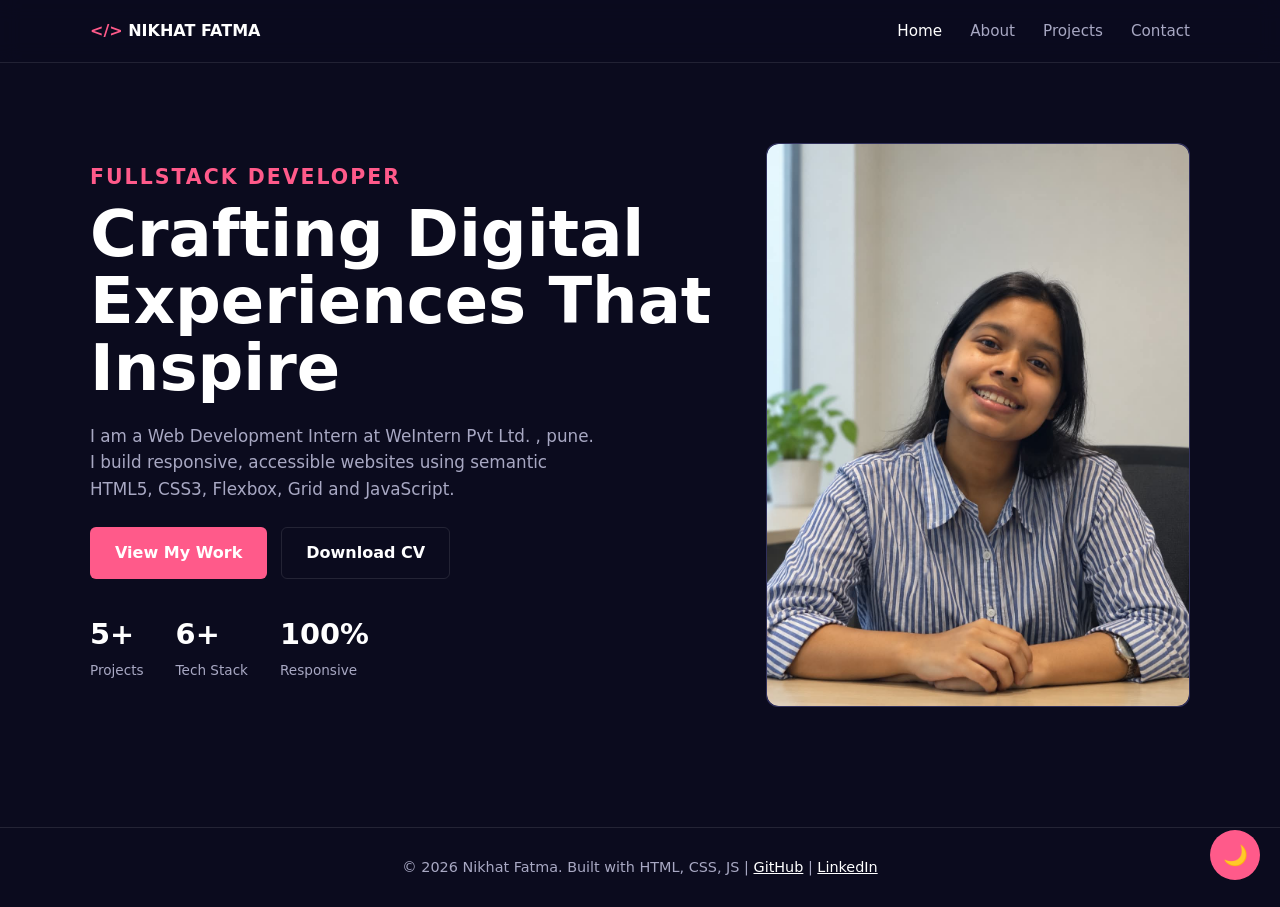
==== TASK-1/index.html @ 73bc5885 "Task1 Task2 Task3 done" ====
<!DOCTYPE html>
<html lang="en">
<head>
  <meta charset="UTF-8">
  <meta name="viewport" content="width=device-width, initial-scale=1.0">
  <title>NIKHAT FATMA | Frontend Developer Intern</title>
  <link rel="stylesheet" href="style.css">
</head>
<body>
<header>
  <div class="container nav">
    <a href="index.html" class="logo" aria-label="Home"><span>&lt;/&gt;</span> NIKHAT FATMA</a>
    <nav aria-label="Main navigation">
      <ul class="nav-links">
        <li><a href="index.html" class="active">Home</a></li>
        <li><a href="about.html">About</a></li>
        <li><a href="projects.html">Projects</a></li>
        <li><a href="contact.html">Contact</a></li>
      </ul>
    </nav>
  </div>
</header>

<main>
  <section class="container hero">
    <div>
      <h1><span>FULLSTACK DEVELOPER</span>Crafting Digital Experiences That Inspire</h1>
      <p>I am a Web Development Intern at WeIntern Pvt Ltd.  , pune.<br>
         I build responsive, accessible websites using semantic HTML5, CSS3, Flexbox, Grid and JavaScript.</p>
      <div class="hero-actions">
        <a href="projects.html" class="btn btn-primary">View My Work</a>
        <a href="assets/images/Resume.jpeg" class="btn btn-outline" download>Download CV</a>
      </div>
      <div class="stats">
        <div class="stat"><b>5+</b><span>Projects</span></div>
        <div class="stat"><b>6+</b><span>Tech Stack</span></div>
        <div class="stat"><b>100%</b><span>Responsive</span></div>
      </div>
    </div>
    <div class="card-img">
      <img src="assets/images/profile2.jpeg" alt="Portrait of Nikhat Fatma - Frontend Developer Intern">
    </div>
  </section>
</main>

<footer>
  <div class="container">© 2026 Nikhat Fatma. Built with HTML, CSS, JS | <a href="https://github.com/Nikhat310">GitHub</a> | <a href="https://linkedin.com/in/nikhat-fatma-994935401">LinkedIn</a></div>
</footer>
<script src="script.js"></script>
</body>
</html>
---- TASK-1/style.css ----
:root {
  --bg: #0b0b1e;
  --bg2: #12123a;
  --card: #1a1a4a;
  --pink: #ff5a8a;
  --pink2: #ff3d77;
  --text: #fff;
  --muted: #a8a8c3;
  --border: rgba(255, 255, 255, 0.1);
}
* {
  margin: 0;
  padding: 0;
  box-sizing: border-box;
}
body {
  font-family: Inter, system-ui, sans-serif;
  background: var(--bg);
  color: var(--text);
  line-height: 1.6;
}
a {
  color: inherit;
  text-decoration: none;
}
img {
  max-width: 100%;
  display: block;
  border-radius: 12px;
}
.container {
  width: 90%;
  max-width: 1100px;
  margin: 0 auto;
}
.btn {
  display: inline-block;
  padding: 12px 24px;
  border-radius: 6px;
  font-weight: 600;
  cursor: pointer;
  transition: 0.2s;
  border: 1px solid transparent;
}
.btn-primary {
  background: var(--pink);
  color: #fff;
}
.btn-primary:hover {
  background: var(--pink2);
  transform: translateY(-2px);
}
.btn-outline {
  border-color: var(--border);
}
.btn-outline:hover {
  background: rgba(255, 255, 255, 0.08);
}
header {
  position: sticky;
  top: 0;
  z-index: 99;
  background: rgba(11, 11, 30, 0.9);
  backdrop-filter: blur(10px);
  border-bottom: 1px solid var(--border);
}
.nav {
  display: flex;
  justify-content: space-between;
  align-items: center;
  padding: 18px 0;
}
.logo {
  font-weight: 800;
}
.logo span {
  color: var(--pink);
}
.nav-links {
  display: flex;
  gap: 28px;
  list-style: none;
}
.nav-links a {
  color: var(--muted);
  font-size: 0.95rem;
}
.nav-links a.active,
.nav-links a:hover {
  color: var(--text);
}
.hero {
  padding: 80px 0;
  display: grid;
  gap: 40px;
}
.hero h1 {
  font-size: clamp(2.4rem, 6vw, 4rem);
  line-height: 1.05;
  font-weight: 800;
}
.hero h1 span {
  display: block;
  font-size: 0.32em;
  letter-spacing: 2px;
  color: var(--pink);
  margin-bottom: 12px;
  font-weight: 600;
}
.hero p {
  color: var(--muted);
  max-width: 520px;
  margin: 20px 0 24px;
  font-size: 1.05rem;
}
.hero-actions {
  display: flex;
  gap: 14px;
  flex-wrap: wrap;
}
.stats {
  display: flex;
  gap: 32px;
  margin-top: 32px;
  flex-wrap: wrap;
}
.stat b {
  font-size: 1.8rem;
  display: block;
}
.stat span {
  color: var(--muted);
  font-size: 0.85rem;
}
.section {
  padding: 70px 0;
}
.section-title {
  font-size: 2rem;
}
.section-sub {
  color: var(--muted);
  margin: 8px 0 32px;
}
.card {
  background: var(--card);
  border: 1px solid var(--border);
  padding: 24px;
  border-radius: 12px;
  transition: 0.2s;
}
.card:hover {
  transform: translateY(-3px);
  border-color: rgba(255, 90, 138, 0.3);
}
.card-img {
  padding: 0;
  overflow: hidden;
  border-radius: 12px;
  background: var(--card);
  border: 1px solid var(--border);
}
.grid-3 {
  display: grid;
  gap: 24px;
  grid-template-columns: repeat(auto-fit, minmax(280px, 1fr));
}
.about-grid {
  display: grid;
  gap: 28px;
  grid-template-columns: repeat(auto-fit, minmax(300px, 1fr));
}
.contact-grid {
  display: grid;
  gap: 28px;
  grid-template-columns: repeat(auto-fit, minmax(300px, 1fr));
}
.skills {
  display: flex;
  flex-wrap: wrap;
  gap: 10px;
}
.skill {
  padding: 7px 14px;
  background: rgba(255, 255, 255, 0.06);
  border: 1px solid var(--border);
  border-radius: 20px;
  font-size: 0.85rem;
}
label {
  font-size: 0.9rem;
  color: var(--muted);
}
input,
textarea {
  background: var(--bg2);
  border: 1px solid var(--border);
  padding: 13px;
  border-radius: 8px;
  color: #fff;
  width: 100%;
  font-family: inherit;
  margin-top: 4px;
  margin-bottom: 6px;
}
input:focus,
textarea:focus {
  outline: 2px solid var(--pink);
  border-color: transparent;
}
footer {
  border-top: 1px solid var(--border);
  padding: 28px 0;
  margin-top: 40px;
  color: var(--muted);
  text-align: center;
  font-size: 0.9rem;
}
footer a {
  text-decoration: underline;
  color: var(--text);
}
@media (min-width: 768px) {
  .hero {
    grid-template-columns: 1.2fr 0.8fr;
    align-items: center;
  }
}
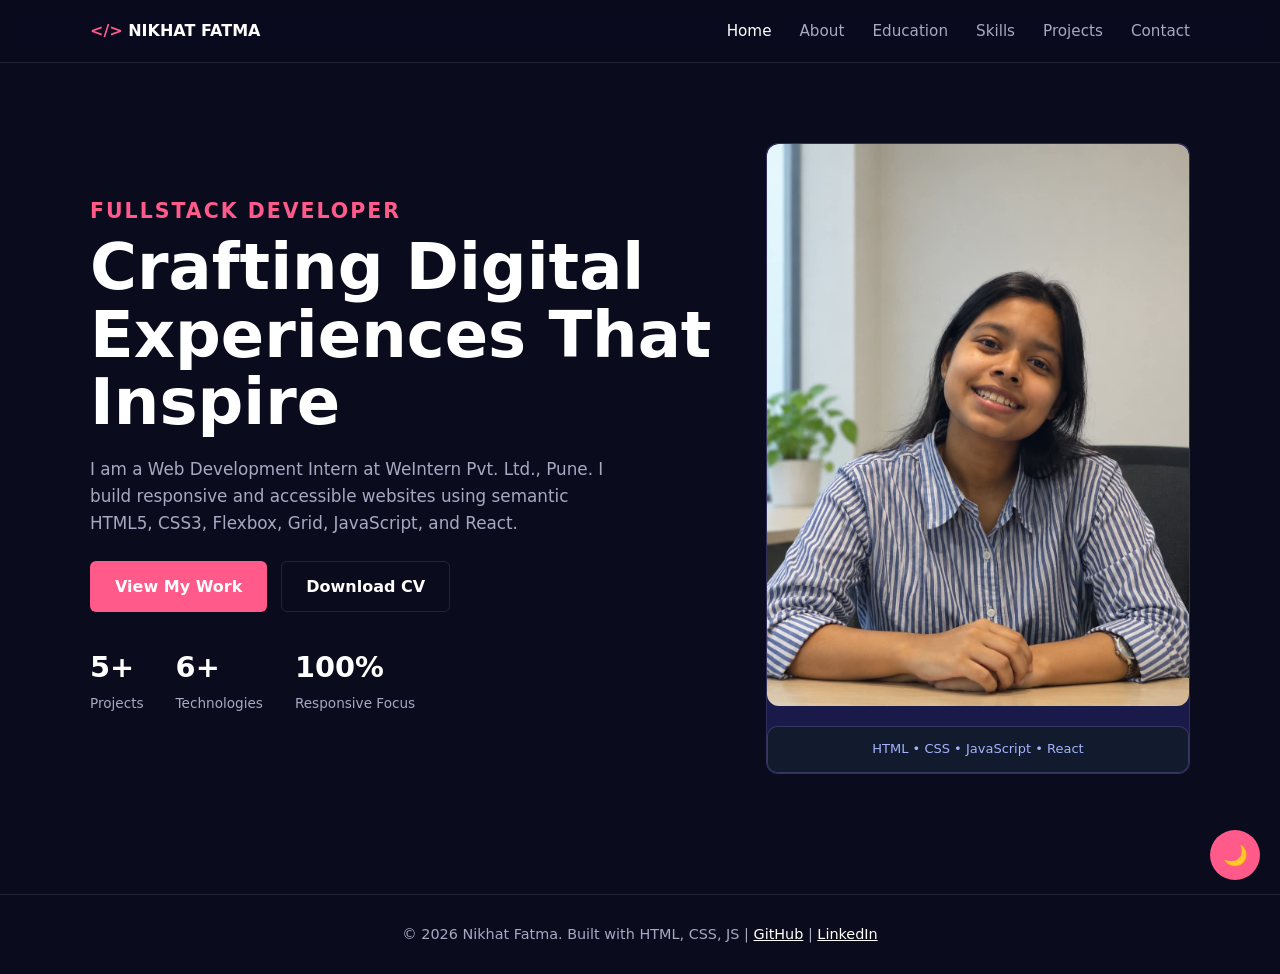
==== commit 5f738937: "updated files" ====
--- a/TASK-1/index.html
+++ b/TASK-1/index.html
@@ -1,51 +1,101 @@
-<!DOCTYPE html>
+<!doctype html>
 <html lang="en">
-<head>
-  <meta charset="UTF-8">
-  <meta name="viewport" content="width=device-width, initial-scale=1.0">
-  <title>NIKHAT FATMA | Frontend Developer Intern</title>
-  <link rel="stylesheet" href="style.css">
-</head>
-<body>
-<header>
-  <div class="container nav">
-    <a href="index.html" class="logo" aria-label="Home"><span>&lt;/&gt;</span> NIKHAT FATMA</a>
-    <nav aria-label="Main navigation">
-      <ul class="nav-links">
-        <li><a href="index.html" class="active">Home</a></li>
-        <li><a href="about.html">About</a></li>
-        <li><a href="projects.html">Projects</a></li>
-        <li><a href="contact.html">Contact</a></li>
-      </ul>
-    </nav>
-  </div>
-</header>
+  <head>
+    <meta charset="UTF-8" />
+    <meta name="viewport" content="width=device-width, initial-scale=1.0" />
+    <title>NIKHAT FATMA | Frontend Developer Intern</title>
+    <link rel="stylesheet" href="style.css" />
+  </head>
+  <body>
+    <header>
+      <div class="container nav">
+        <a href="index.html" class="logo" aria-label="Home"
+          ><span>&lt;/&gt;</span> NIKHAT FATMA</a
+        >
+        <nav>
+          <ul class="nav-links">
+            <li><a href="index.html" class="active">Home</a></li>
+            <li><a href="about.html">About</a></li>
+            <li><a href="education.html">Education</a></li>
+            <li><a href="skills.html">Skills</a></li>
+            <li><a href="projects.html">Projects</a></li>
+            <li><a href="contact.html">Contact</a></li>
+          </ul>
+        </nav>
+      </div>
+    </header>
 
-<main>
-  <section class="container hero">
-    <div>
-      <h1><span>FULLSTACK DEVELOPER</span>Crafting Digital Experiences That Inspire</h1>
-      <p>I am a Web Development Intern at WeIntern Pvt Ltd.  , pune.<br>
-         I build responsive, accessible websites using semantic HTML5, CSS3, Flexbox, Grid and JavaScript.</p>
-      <div class="hero-actions">
-        <a href="projects.html" class="btn btn-primary">View My Work</a>
-        <a href="assets/images/Resume.jpeg" class="btn btn-outline" download>Download CV</a>
+    <main>
+      <section class="container hero">
+        <!-- Hero Content -->
+        <div class="hero-content">
+          <h1>
+            <span>FULLSTACK DEVELOPER</span>
+            Crafting Digital Experiences That Inspire
+          </h1>
+
+          <p>
+            I am a Web Development Intern at WeIntern Pvt. Ltd., Pune. I build
+            responsive and accessible websites using semantic HTML5, CSS3,
+            Flexbox, Grid, JavaScript, and React.
+          </p>
+
+          <!-- Action Buttons -->
+          <div class="hero-actions">
+            <a href="projects.html" class="btn btn-primary"> View My Work </a>
+
+            <a
+              href="assets/images/Resume.jpeg"
+              class="btn btn-outline"
+              download
+            >
+              Download CV
+            </a>
+          </div>
+
+          <!-- Statistics -->
+          <div class="stats">
+            <div class="stat">
+              <b>5+</b>
+              <span>Projects</span>
+            </div>
+
+            <div class="stat">
+              <b>6+</b>
+              <span>Technologies</span>
+            </div>
+
+            <div class="stat">
+              <b>100%</b>
+              <span>Responsive Focus</span>
+            </div>
+          </div>
+        </div>
+
+        <!-- Profile Image -->
+        <div class="card-img">
+          <img
+            src="assets/images/profile2.jpeg"
+            alt="Portrait of Nikhat Fatma, Web Development Intern"
+          />
+
+          <!-- <div class="floating-card">
+      <span class="status-dot"></span>
+      Passionate About Web Development
+    </div> -->
+
+          <div class="tech-badge">HTML • CSS • JavaScript • React</div>
+        </div>
+      </section>
+    </main>
+
+    <footer>
+      <div class="container">
+        © 2026 Nikhat Fatma. Built with HTML, CSS, JS |
+        <a href="https://github.com/Nikhat310">GitHub</a> |
+        <a href="https://linkedin.com/in/nikhat-fatma-994935401">LinkedIn</a>
       </div>
-      <div class="stats">
-        <div class="stat"><b>5+</b><span>Projects</span></div>
-        <div class="stat"><b>6+</b><span>Tech Stack</span></div>
-        <div class="stat"><b>100%</b><span>Responsive</span></div>
-      </div>
-    </div>
-    <div class="card-img">
-      <img src="assets/images/profile2.jpeg" alt="Portrait of Nikhat Fatma - Frontend Developer Intern">
-    </div>
-  </section>
-</main>
-
-<footer>
-  <div class="container">© 2026 Nikhat Fatma. Built with HTML, CSS, JS | <a href="https://github.com/Nikhat310">GitHub</a> | <a href="https://linkedin.com/in/nikhat-fatma-994935401">LinkedIn</a></div>
-</footer>
-<script src="script.js"></script>
-</body>
-</html>+    </footer>
+    <script src="script.js"></script>
+  </body>
+</html>
--- a/TASK-1/style.css
+++ b/TASK-1/style.css
@@ -226,3 +226,237 @@
     align-items: center;
   }
 }
+
+.hero-greeting {
+    color: #a78bfa;
+    font-weight: 600;
+    margin-bottom: 18px;
+    letter-spacing: 1px;
+}
+
+.hero-socials {
+    display: flex;
+    flex-wrap: wrap;
+    gap: 22px;
+    margin-top: 24px;
+}
+
+.hero-socials a {
+    color: #b8c2d8;
+    font-size: 14px;
+    transition: color 0.3s ease;
+}
+
+.hero-socials a:hover {
+    color: #67e8f9;
+}
+
+.card-img {
+    position: relative;
+}
+
+.floating-card {
+    position: absolute;
+    bottom: 25px;
+    left: -20px;
+    padding: 12px 16px;
+    background: #121a2e;
+    color: #f4f6ff;
+    border: 1px solid rgba(255, 255, 255, 0.12);
+    border-radius: 10px;
+    font-size: 13px;
+    box-shadow: 0 8px 25px rgba(0, 0, 0, 0.25);
+}
+
+.status-dot {
+    display: inline-block;
+    width: 8px;
+    height: 8px;
+    background: #4ade80;
+    border-radius: 50%;
+    margin-right: 8px;
+}
+
+.tech-badge {
+    margin-top: 20px;
+    padding: 12px;
+    text-align: center;
+    background: #121a2e;
+    color: #a5b4fc;
+    border: 1px solid rgba(167, 139, 250, 0.25);
+    border-radius: 10px;
+    font-size: 13px;
+}
+
+@media (max-width: 768px) {
+    .hero-socials {
+        gap: 16px;
+    }
+
+    .floating-card {
+        left: -8px;
+    }
+}
+/*education section*/
+
+/* ===== Common Content Sections ===== */
+
+.content-section {
+    padding-top: 75px;
+    padding-bottom: 75px;
+    scroll-margin-top: 80px;
+}
+
+.section-label {
+    color: #a78bfa;
+    font-size: 13px;
+    font-weight: 700;
+    letter-spacing: 2px;
+    margin-bottom: 12px;
+}
+
+.content-section h2 {
+    color: #f4f6ff;
+    font-size: clamp(28px, 4vw, 38px);
+    margin-bottom: 24px;
+}
+
+.section-description {
+    color: #a5afc5;
+    max-width: 750px;
+    line-height: 1.9;
+    margin-bottom: 30px;
+}
+
+/* ===== Education & Experience Cards ===== */
+
+.info-grid {
+    display: grid;
+    grid-template-columns: repeat(2, minmax(0, 1fr));
+    gap: 24px;
+}
+
+.info-card {
+    padding: 30px;
+    background: #121a2e;
+    border: 1px solid rgba(255, 255, 255, 0.1);
+    border-radius: 14px;
+    transition: transform 0.3s ease, border-color 0.3s ease;
+}
+
+.info-card:hover,
+.skill-card:hover {
+    transform: translateY(-5px);
+    border-color: #a78bfa;
+}
+
+.card-icon {
+    font-size: 30px;
+    display: inline-block;
+    margin-bottom: 18px;
+}
+
+.info-card h3,
+.skill-card h3 {
+    color: #f4f6ff;
+    font-size: 19px;
+    margin-bottom: 12px;
+}
+
+.card-subtitle {
+    color: #a78bfa;
+    font-weight: 600;
+    margin-bottom: 12px;
+}
+
+.info-card p:not(.card-subtitle) {
+    color: #a5afc5;
+    line-height: 1.8;
+}
+
+.card-tag {
+    display: inline-block;
+    margin-top: 18px;
+    padding: 5px 12px;
+    border-radius: 20px;
+    color: #67e8f9;
+    background: rgba(103, 232, 249, 0.08);
+    font-size: 12px;
+    font-weight: 600;
+}
+
+/* ===== Skills ===== */
+
+.skills-grid {
+    display: grid;
+    grid-template-columns: repeat(2, minmax(0, 1fr));
+    gap: 22px;
+}
+
+.skill-card {
+    padding: 28px;
+    background: #121a2e;
+    border: 1px solid rgba(255, 255, 255, 0.1);
+    border-radius: 14px;
+    transition: transform 0.3s ease, border-color 0.3s ease;
+}
+
+.skill-list {
+    display: flex;
+    flex-wrap: wrap;
+    gap: 10px;
+    margin-top: 18px;
+}
+
+.skill-list span {
+    padding: 7px 12px;
+    background: #1b2740;
+    border: 1px solid rgba(167, 139, 250, 0.15);
+    border-radius: 7px;
+    color: #cbd5e1;
+    font-size: 13px;
+}
+
+/* ===== Contact Banner ===== */
+
+.contact-banner {
+    margin-top: 30px;
+    margin-bottom: 60px;
+    padding: 45px 35px;
+    text-align: center;
+    background: #121a2e;
+    border: 1px solid rgba(167, 139, 250, 0.25);
+    border-radius: 18px;
+}
+
+.contact-banner .section-description {
+    margin-left: auto;
+    margin-right: auto;
+}
+
+.contact-banner .btn {
+    margin-top: 10px;
+}
+
+/* ===== Responsive Layout ===== */
+
+@media (max-width: 700px) {
+    .content-section {
+        padding-top: 50px;
+        padding-bottom: 50px;
+    }
+
+    .info-grid,
+    .skills-grid {
+        grid-template-columns: 1fr;
+    }
+
+    .info-card,
+    .skill-card {
+        padding: 23px;
+    }
+
+    .contact-banner {
+        padding: 35px 20px;
+    }
+}
